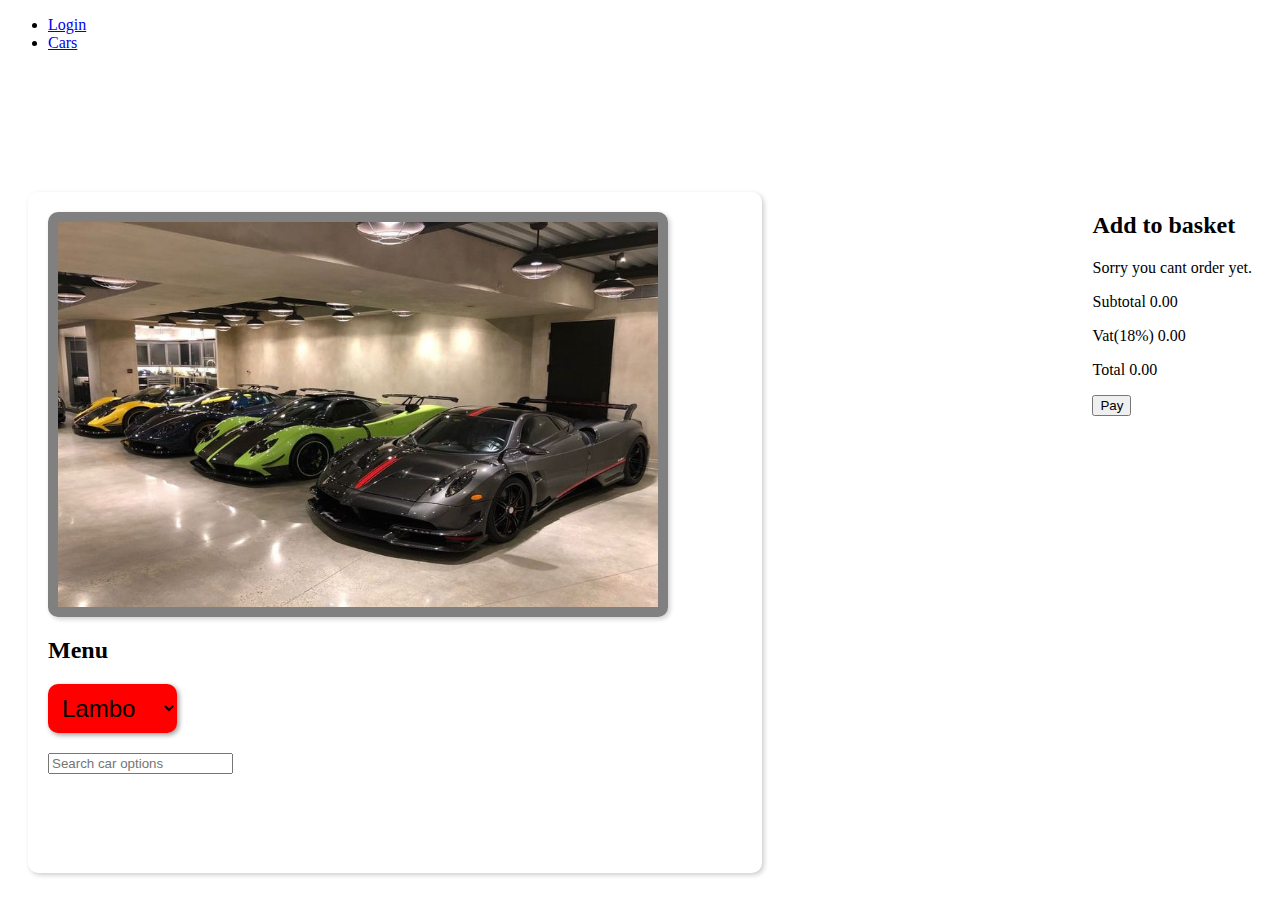
==== cars.html @ 28fa1430 "Finishing touches on the main page" ====
<!DOCTYPE html>
<html lang="en">
<head>
    <meta charset="UTF-8">
    <meta name="viewport" content="width=device-width, initial-scale=1.0">
    <link rel="stylesheet" href="cars.css">
    <title>Document</title>
</head>
<body>
    <header>
         
        <nav>
            <ul>
                <li> <a href="login.html">Login</a></li>
                <li><a href="cars.html">Cars</a></li>
                
            </ul>
        </nav>
      </header>

      <main>
        <section class="menu-section">
            <img id="garage-img" src="garage.jpg" alt="Garage">
            <h2>Menu</h2>
            <select name="storage" id="storage" onchange="updateCarItems">
                <option value="Lambo">Lambo</option>
                <option value="Porsche">Porsche</option>
                <option value="Ferrari">Ferrari</option>
            </select>
            <input type="text" id="search" placeholder="Search car options">
            <ul id="menu-items"></ul>
        </section>

        <section class="pay">
            <h2>Add to basket</h2>
            <ul id="basket-items"></ul>
            <p id="basket-message">
                Sorry you cant order yet.
            </p>
            <p>Subtotal <span id="subtotal-price">0.00</span></p>
            <p>Vat(18%) <span id="tax-price">0.00</span></p>
            <p>Total <span id="total-price">0.00</span></p>
            <button id="Checkout">Pay</button>
        </section>
      </main>
</body>
</html>
---- cars.css ----
main{
    margin-top: 120px;
    padding: 20px;
    display: flex;
    flex-wrap: wrap;
    justify-content: space-between;
}

.menu-section{
    margin-bottom: 20px;
    box-shadow: 2px 2px 5px rgba(0, 0, 0, 0.2);
    padding: 20px;
    box-sizing: border-box;
    width: 60%;
    display: inline-block;
   
    border-radius: 10px;

}

#garage-img{
    display: block;
    margin-bottom: 20px;
    padding: 10px;
    font-size: 24px;
    border: none;
    background-color: gray;
    color: black;
    box-shadow: 2px 2px 5px rgba(0, 0, 0, 0.2);
    max-height: 60%;
    width: 600px;
    border-radius: 10px;
}

select{
    display: block;
    margin-bottom: 20px;
    padding: 10px;
    font-size: 24px;
    border: none;
    background-color: red;
    color: black;
    box-shadow: 2px 2px 5px rgba(0, 0, 0, 0.4);
    border-radius: 10px;
}
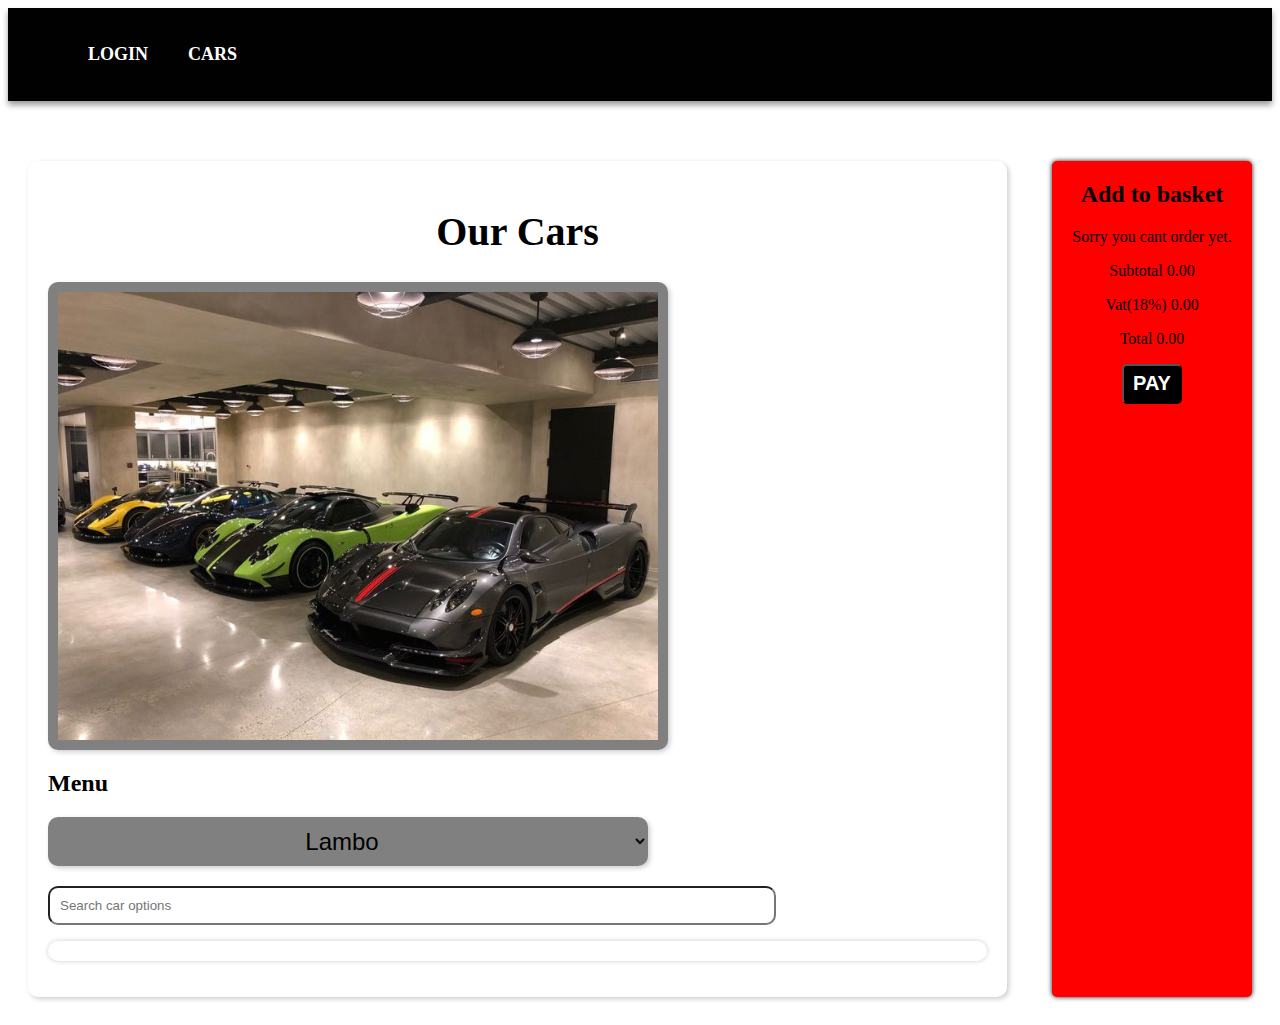
==== commit 83580d2d: "js adjustment" ====
--- a/cars.html
+++ b/cars.html
@@ -4,6 +4,7 @@
     <meta charset="UTF-8">
     <meta name="viewport" content="width=device-width, initial-scale=1.0">
     <link rel="stylesheet" href="cars.css">
+   
     <title>Document</title>
 </head>
 <body>
@@ -19,16 +20,19 @@
       </header>
 
       <main>
-        <section class="menu-section">
+        <section class="car-section">
+            <h1>Our Cars</h1>
             <img id="garage-img" src="garage.jpg" alt="Garage">
             <h2>Menu</h2>
-            <select name="storage" id="storage" onchange="updateCarItems">
+            <select name="storage" id="car" onchange="updateCarItems()">
                 <option value="Lambo">Lambo</option>
                 <option value="Porsche">Porsche</option>
                 <option value="Ferrari">Ferrari</option>
             </select>
             <input type="text" id="search" placeholder="Search car options">
-            <ul id="menu-items"></ul>
+            <ul id="car-items"></ul>
+            
+        
         </section>
 
         <section class="pay">
@@ -42,6 +46,9 @@
             <p>Total <span id="total-price">0.00</span></p>
             <button id="Checkout">Pay</button>
         </section>
-      </main>
+      
+    
+    </main> 
+      <script src="cars.js"></script>
 </body>
 </html>--- a/cars.css
+++ b/cars.css
@@ -6,18 +6,74 @@
     justify-content: space-between;
 }
 
-.menu-section{
-    margin-bottom: 20px;
+header{
+    background-color: rgb(1, 1, 1);
+
+    box-shadow: 0 4px 6px rgba(0, 0, 0, 0.4);
+    padding: 20px;
+    justify-content: space-between;
+    display: flex;
+}
+nav{
+    display: flex;
+    justify-content: space-between;
+    align-items: center;
+}
+
+header img{
+    max-width: 5%;
+    max-height: 5%;
+    box-shadow: 0 4px 6px rgba(205, 9, 9, 0.8);
+}
+
+nav ul{
+    list-style: none;
+    display: flex;
+    align-items:center;
+    justify-content: center;
+}
+
+nav ul li{
+margin: 0 10px;
+}
+
+nav ul li a{
+    text-decoration: none;
+    color: rgb(255, 255, 255);
+    font-weight: 700;
+    font-size: large;
+    text-transform: uppercase;
+    padding: 10px;
+    border-radius: 10px;
+    
+  
+}
+
+nav ul li a:hover{
+    
+    font-weight: 800 ;
+    color: black;
+    background-color: red;
+
+}
+.car-section{
+    margin-top: -80px;
     box-shadow: 2px 2px 5px rgba(0, 0, 0, 0.2);
     padding: 20px;
     box-sizing: border-box;
-    width: 60%;
+    width: 80%;
     display: inline-block;
    
     border-radius: 10px;
 
 }
 
+
+.car-section h1{
+    font-size: 40px;
+    text-align: center;
+    font-weight: 700;
+}
 #garage-img{
     display: block;
     margin-bottom: 20px;
@@ -30,16 +86,59 @@
     max-height: 60%;
     width: 600px;
     border-radius: 10px;
+    align-items: center;
 }
 
-select{
+
+
+#car{
     display: block;
     margin-bottom: 20px;
     padding: 10px;
     font-size: 24px;
     border: none;
-    background-color: red;
+    background-color: gray;
     color: black;
-    box-shadow: 2px 2px 5px rgba(0, 0, 0, 0.4);
+    box-shadow: 2px 2px 5px rgba(0, 0, 0, 0.2);
+    max-height: 60%;
+    width: 600px;
     border-radius: 10px;
+    text-align: center;
+}
+
+input{
+    width: 75%;
+    padding: 10px;
+    border-radius: 10px;
+}
+
+.car-section ul{
+    
+    display: block;
+    box-shadow: 0px 0px 5px rgba(0, 0, 0, 0.2);
+    padding: 10px;
+    border-radius: 10px;
+    
+}
+
+.pay{
+    display: block;
+     box-shadow: 0px 0px 5px rgba(0, 0, 0, 0.9);
+     border-radius: 5px;
+     margin-top: -80px;
+     width: 200px;
+     text-align: center;
+     background-color: red;
+}
+
+.pay button{
+    background-color: black;
+    color: white;
+    border-radius: 5px;
+    height: 40px;
+    width: 60px;
+    font-size: 20px;
+    font-weight: 700;
+    text-transform: uppercase;
+
 }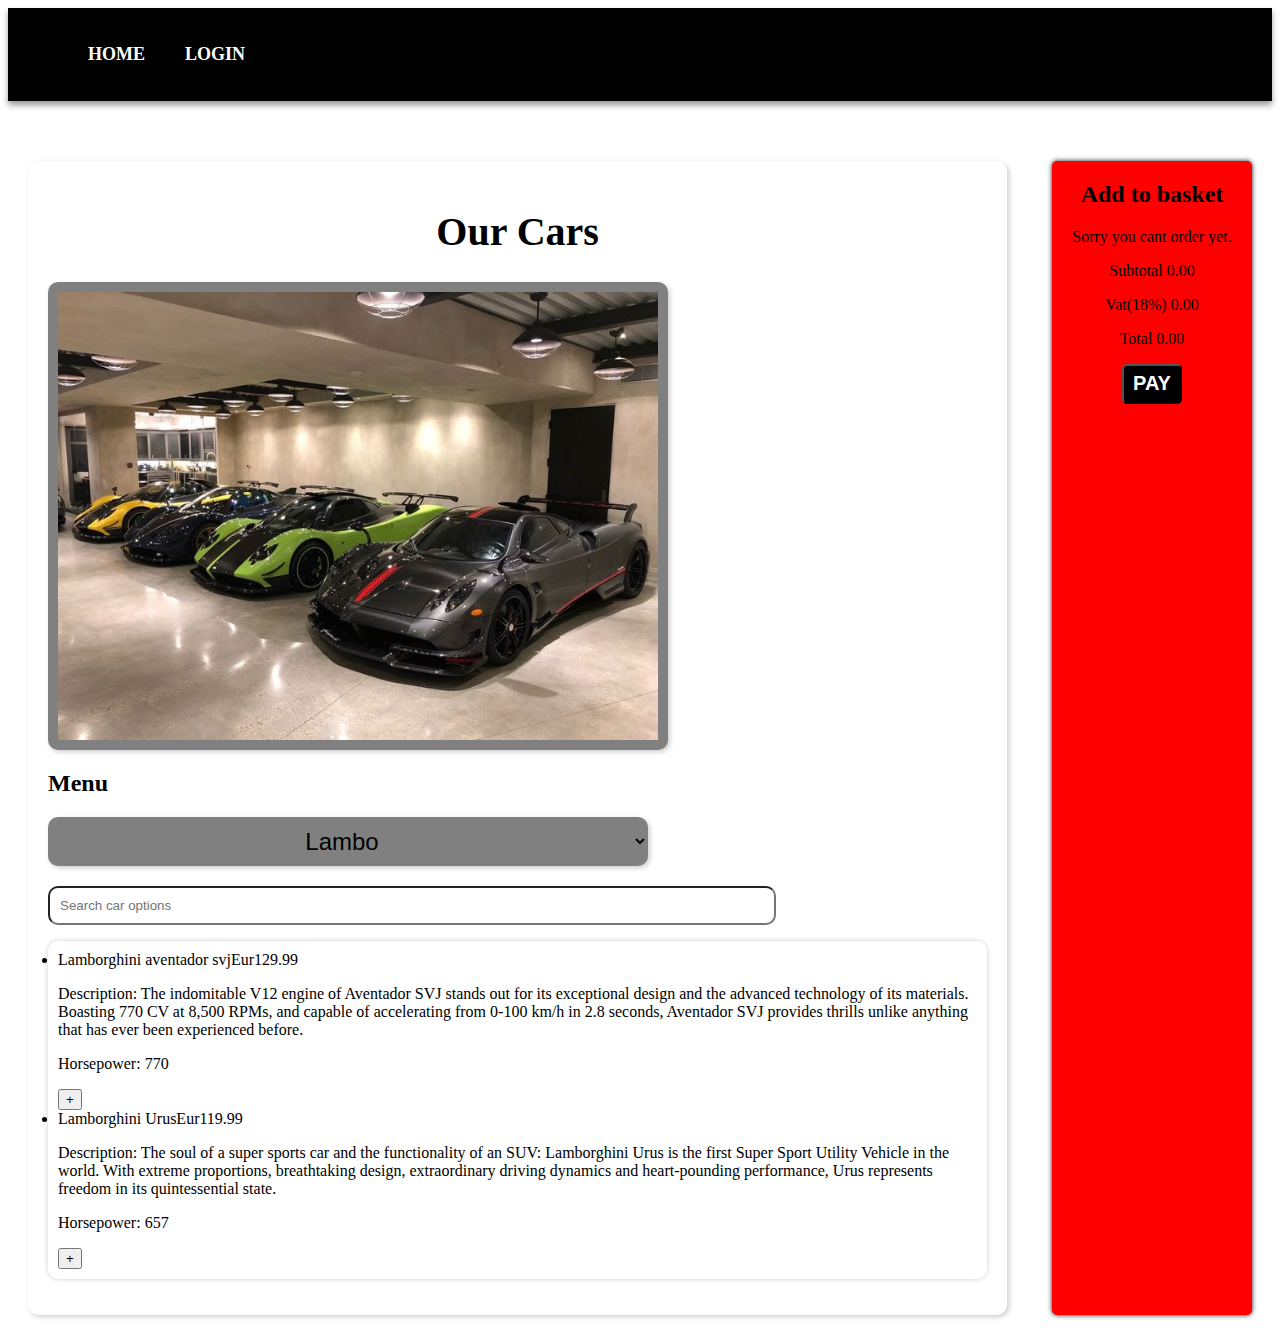
==== commit 1ed91eaf: "Added basket function to js" ====
--- a/cars.html
+++ b/cars.html
@@ -12,8 +12,9 @@
          
         <nav>
             <ul>
+                <li><a href="index.html">Home</a></li>
                 <li> <a href="login.html">Login</a></li>
-                <li><a href="cars.html">Cars</a></li>
+                
                 
             </ul>
         </nav>
@@ -25,9 +26,9 @@
             <img id="garage-img" src="garage.jpg" alt="Garage">
             <h2>Menu</h2>
             <select name="storage" id="car" onchange="updateCarItems()">
-                <option value="Lambo">Lambo</option>
-                <option value="Porsche">Porsche</option>
-                <option value="Ferrari">Ferrari</option>
+                <option value="Lambo" id="Lambo">Lambo</option>
+                <option value="Porsche" id="Porsche">Porsche</option>
+                <option value="Ferrari" id="Ferrari">Ferrari</option>
             </select>
             <input type="text" id="search" placeholder="Search car options">
             <ul id="car-items"></ul>
--- a/cars.css
+++ b/cars.css
@@ -112,9 +112,9 @@
     border-radius: 10px;
 }
 
-.car-section ul{
+.car-section ul { 
     
-    display: block;
+    display: inline-block;
     box-shadow: 0px 0px 5px rgba(0, 0, 0, 0.2);
     padding: 10px;
     border-radius: 10px;
@@ -123,7 +123,7 @@
 
 .pay{
     display: block;
-     box-shadow: 0px 0px 5px rgba(0, 0, 0, 0.9);
+    box-shadow: 0px 0px 5px rgba(0, 0, 0, 0.9);
      border-radius: 5px;
      margin-top: -80px;
      width: 200px;
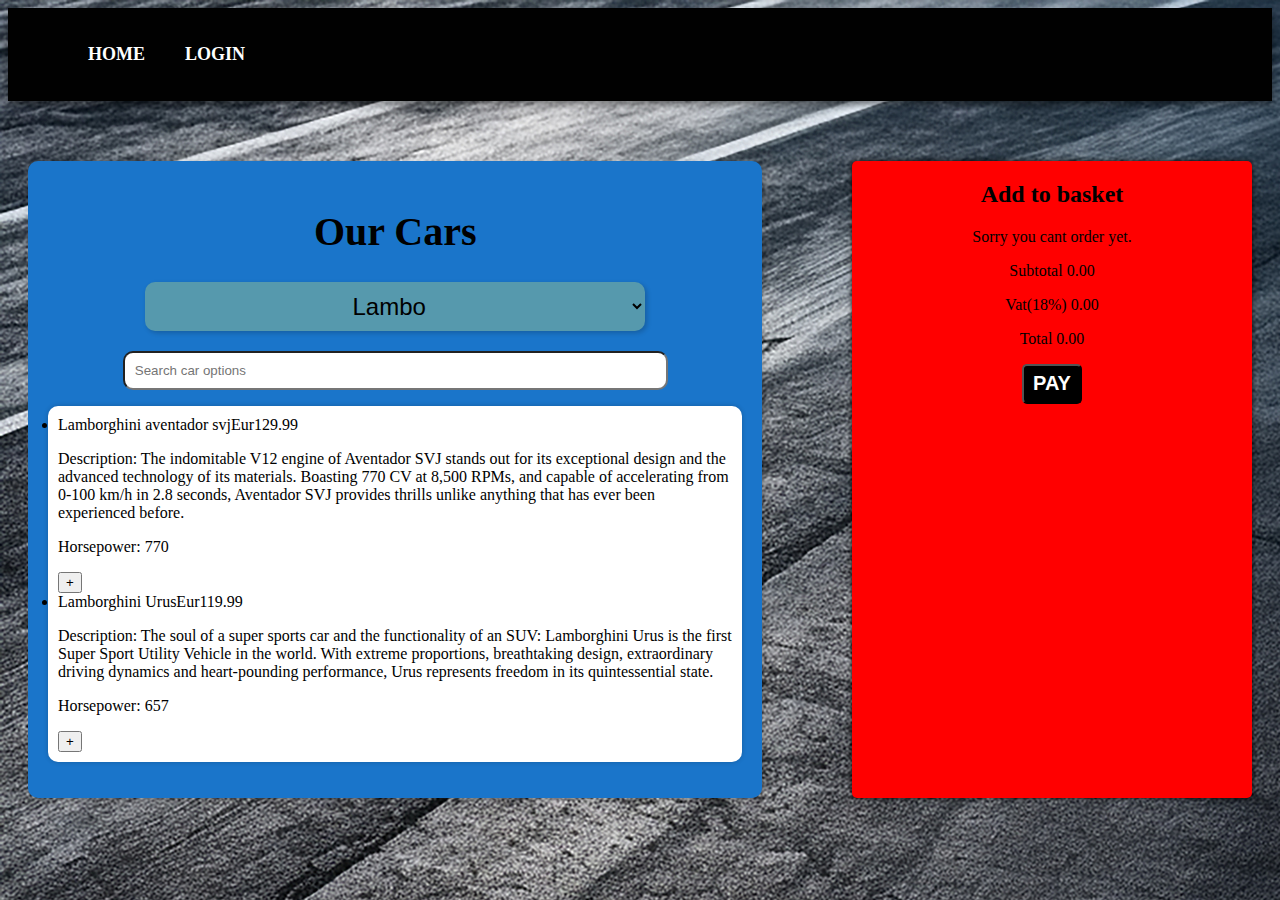
==== commit feaaee27: "Added calculatetotal to the website" ====
--- a/cars.html
+++ b/cars.html
@@ -8,6 +8,8 @@
     <title>Document</title>
 </head>
 <body>
+
+    
     <header>
          
         <nav>
@@ -23,8 +25,8 @@
       <main>
         <section class="car-section">
             <h1>Our Cars</h1>
-            <img id="garage-img" src="garage.jpg" alt="Garage">
-            <h2>Menu</h2>
+            
+          
             <select name="storage" id="car" onchange="updateCarItems()">
                 <option value="Lambo" id="Lambo">Lambo</option>
                 <option value="Porsche" id="Porsche">Porsche</option>
@@ -45,7 +47,7 @@
             <p>Subtotal <span id="subtotal-price">0.00</span></p>
             <p>Vat(18%) <span id="tax-price">0.00</span></p>
             <p>Total <span id="total-price">0.00</span></p>
-            <button id="Checkout">Pay</button>
+            <a href="payment.html"><button class="modern-button">Pay</button></a>
         </section>
       
     
--- a/cars.css
+++ b/cars.css
@@ -1,9 +1,16 @@
+body{
+    background-image: url(racetrack.jpg);
+    object-fit: cover;
+
+
+}
 main{
     margin-top: 120px;
     padding: 20px;
     display: flex;
     flex-wrap: wrap;
     justify-content: space-between;
+   
 }
 
 header{
@@ -61,9 +68,9 @@
     box-shadow: 2px 2px 5px rgba(0, 0, 0, 0.2);
     padding: 20px;
     box-sizing: border-box;
-    width: 80%;
+    width: 60%;
     display: inline-block;
-   
+    background-color: rgb(26, 117, 202);
     border-radius: 10px;
 
 }
@@ -80,7 +87,7 @@
     padding: 10px;
     font-size: 24px;
     border: none;
-    background-color: gray;
+    background-color: rgb(31, 30, 30);
     color: black;
     box-shadow: 2px 2px 5px rgba(0, 0, 0, 0.2);
     max-height: 60%;
@@ -97,19 +104,24 @@
     padding: 10px;
     font-size: 24px;
     border: none;
-    background-color: gray;
+    background-color: rgb(86, 153, 173);
     color: black;
     box-shadow: 2px 2px 5px rgba(0, 0, 0, 0.2);
     max-height: 60%;
-    width: 600px;
+    width: 500px;
     border-radius: 10px;
     text-align: center;
+    margin-left: auto;
+    margin-right: auto;
 }
 
 input{
     width: 75%;
     padding: 10px;
     border-radius: 10px;
+    display: block;
+    margin-left: auto;
+    margin-right: auto;background-color: rgb(255, 255, 255);
 }
 
 .car-section ul { 
@@ -118,6 +130,7 @@
     box-shadow: 0px 0px 5px rgba(0, 0, 0, 0.2);
     padding: 10px;
     border-radius: 10px;
+    background-color: white;
     
 }
 
@@ -126,7 +139,7 @@
     box-shadow: 0px 0px 5px rgba(0, 0, 0, 0.9);
      border-radius: 5px;
      margin-top: -80px;
-     width: 200px;
+     width: 400px;
      text-align: center;
      background-color: red;
 }
